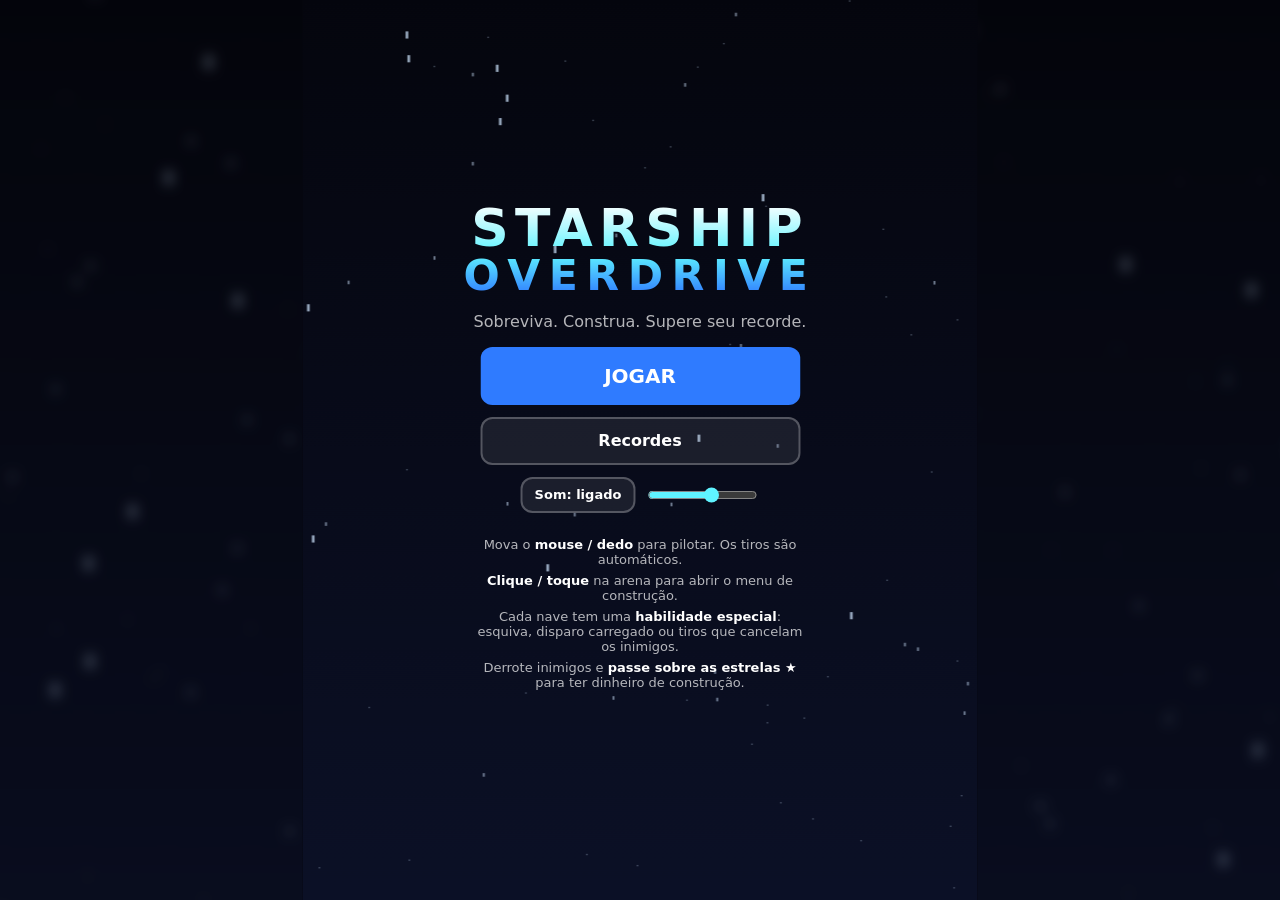
==== index.html @ ab58505d "upload dos arquivos" ====
<!DOCTYPE html>
<html lang="pt-BR">
<head>
  <meta charset="UTF-8">
  <meta name="viewport" content="width=device-width, initial-scale=1, maximum-scale=1, user-scalable=no, viewport-fit=cover">
  <title>Starship Overdrive — K101</title>
  <meta name="description" content="Shooter espacial arcade de sobrevivência infinita. Monte sua nave, evolua suas armas e vá o mais longe que puder.">
  <meta name="theme-color" content="#04050d">

  <!-- Identificação para a plataforma -->
  <meta name="k101-game" content="starship-overdrive">
  <meta name="k101-safe-top" content="52">

  <!-- Prévia de link (estático: redes sociais não executam JS) -->
  <link rel="canonical" href="https://k101.com.br/jogos/starship-overdrive/">
  <meta property="og:type" content="website">
  <meta property="og:title" content="Starship Overdrive">
  <meta property="og:description" content="Shooter espacial arcade de sobrevivência infinita. Monte sua nave e vá o mais longe que puder.">
  <meta property="og:image" content="https://k101.com.br/jogos/starship-overdrive/cover.webp">
  <meta property="og:url" content="https://k101.com.br/jogos/starship-overdrive/">

  <link rel="icon" href="/favicon.ico">
  <link rel="stylesheet" href="/shared/tema.css">
  <!-- CSS mínimo da tela de carregamento: aparece antes de qualquer script -->
  <style>
    html,body{margin:0;height:100%;background:#04050d}
    #ov-loading{position:fixed;inset:0;z-index:20;display:flex;flex-direction:column;align-items:center;justify-content:center;gap:18px;color:#fff;font:800 16px system-ui,sans-serif;background:#04050d}
    #ov-loading[hidden]{display:none}
  </style>
  <link rel="stylesheet" href="css/style.css">
  <link rel="stylesheet" href="css/hud.css">

  <!-- SDK da plataforma (menu flutuante, popup de saída). Módulo: não bloqueia o carregamento. -->
  <script type="module" src="/shared/k101.js"></script>
</head>
<body>
  <canvas id="side" aria-hidden="true"></canvas>
  <div id="stage" data-state="LOADING">
    <canvas id="game"></canvas>

    <!-- HUD (abaixo da reserva do menu K101: var(--k101-safe-top)) -->
    <div id="hud" hidden>
      <div class="hud-l">
        <div class="hp"><div class="hp-fill" id="hp-fill"></div><span id="hp-text">100/100</span></div>
        <div class="dodge" id="special-meter"><div id="dodge-fill"></div></div>
      </div>
      <div class="hud-r"><div id="h-score">0</div><div id="h-coins">0 ★</div><div id="h-wave">ONDA 1</div></div>
    </div>
    <div id="banner" hidden></div>
    <div id="tip" hidden><b>Toque na nave</b> para equipar sua primeira arma</div>
    <div id="toast" hidden></div>

    <!-- CARREGAMENTO (já nasce visível) -->
    <section id="ov-loading" class="ov">
      <h1 class="title"><span>STARSHIP</span><span>OVERDRIVE</span></h1>
      <div id="loading-progress">
        <p id="loading-text">Carregando…</p>
        <div class="loadbar"><div id="loading-fill"></div></div>
      </div>
      <div id="loading-error" hidden>
        <p>Não foi possível carregar o jogo.</p>
        <button type="button" class="btn" id="btn-reload" onclick="location.reload()">Tentar de novo</button>
        <a class="btn btn2" href="/">Voltar ao catálogo</a>
      </div>
    </section>

    <!-- MENU INICIAL -->
    <section id="ov-main" class="ov" hidden>
      <h1 class="title"><span>STARSHIP</span><span>OVERDRIVE</span></h1>
      <p class="tag">Sobreviva. Construa. Supere seu recorde.</p>
      <div class="col">
        <button type="button" class="btn big" id="btn-play">JOGAR</button>
        <button type="button" class="btn btn2" id="btn-records">Recordes</button>
        <div class="audio"><button type="button" class="btn btn2 small" id="btn-mute">Som: ligado</button><input id="vol" type="range" min="0" max="100" aria-label="Volume"></div>
      </div>
      <ul class="how">
        <li>Mova o <b>mouse / dedo</b> para pilotar. Os tiros são automáticos.</li>
        <li><b>Clique / toque</b> na arena para abrir o menu de construção.</li>
        <li>Cada nave tem uma <b>habilidade especial</b>: esquiva, disparo carregado ou tiros que cancelam os inimigos.</li>
        <li>Derrote inimigos e <b>passe sobre as estrelas ★</b> para ter dinheiro de construção.</li>
      </ul>
    </section>

    <!-- ESCOLHA DA NAVE -->
    <section id="ov-ships" class="ov" hidden>
      <h2>ESCOLHA SUA NAVE</h2>
      <div class="carousel" id="carousel">
        <button type="button" class="arrow l" id="ship-prev" aria-label="Nave anterior">‹</button>
        <div class="track" id="ship-list"></div>
        <button type="button" class="arrow r" id="ship-next" aria-label="Próxima nave">›</button>
      </div>
      <div class="dots" id="ship-dots"></div>
      <button type="button" class="btn big" id="btn-ship-pick">ESCOLHER</button>
      <button type="button" class="btn btn2" id="btn-ships-back">Voltar</button>
    </section>

    <!-- RECORDES LOCAIS -->
    <section id="ov-records" class="ov" hidden>
      <h2>RECORDES</h2>
      <div id="records-body" class="card records"></div>
      <button type="button" class="btn btn2" id="btn-records-back">Voltar</button>
    </section>

    <!-- PAUSA (popup de saída, anúncio, aba oculta) -->
    <section id="ov-pause" class="ov dim" hidden>
      <h2>PAUSADO</h2>
      <button type="button" class="btn big" id="btn-resume">CONTINUAR</button>
    </section>

    <!-- MENU DE CONSTRUÇÃO -->
    <section id="ov-build" class="ov build" hidden>
      <header class="b-head">
        <div class="b-title">CONSTRUÇÃO <small>jogo pausado</small></div>
        <div class="b-coins"><b id="b-coins">0</b> ★</div>
        <button type="button" class="icon-btn" id="b-mute" aria-label="Som">🔊</button>
      </header>
      <div class="b-ship" id="b-ship"><canvas id="b-canvas"></canvas></div>
      <div class="b-panel" id="b-panel"></div>
      <footer><button type="button" class="btn big" id="b-close">VOLTAR À PARTIDA</button></footer>
    </section>

    <!-- GAME OVER -->
    <section id="ov-end" class="ov dim" hidden>
      <h2>NAVE DESTRUÍDA</h2>
      <div id="end-best" class="best" hidden>NOVO RECORDE!</div>
      <div class="card endcard">
        <div class="big-num" id="end-score">0</div><div class="lbl">pontos</div>
        <div class="grid"><div><b id="end-wave">1</b><span>onda</span></div><div><b id="end-time">0:00</b><span>tempo</span></div><div><b id="end-kills">0</b><span>abates</span></div></div>
        <div class="rank" id="end-rank"></div>
      </div>
      <div class="col">
        <button type="button" class="btn big" id="btn-retry">JOGAR DE NOVO</button>
        <button type="button" class="btn btn2" id="btn-change">Trocar de nave</button>
        <button type="button" class="btn btn2" id="btn-menu">Menu principal</button>
      </div>
    </section>
  </div>

  <div id="rotate"><p>Gire o aparelho para a vertical</p></div>
  <script type="module" src="js/boot.js"></script>
</body>
</html>
---- css/style.css ----
/* style.css — layout, overlays e menu de construção. Cores/bordas/botões vêm de /shared/tema.css
   (variáveis --cor1…, --btn1-*, --borda…) com fallback; ajuste os aliases --g-* logo abaixo. */
*{box-sizing:border-box}
html,body{margin:0;height:100%;overflow:hidden;background:#04050d;overscroll-behavior:none;
  -webkit-user-select:none;user-select:none;-webkit-tap-highlight-color:transparent;touch-action:none;
  font-family:system-ui,-apple-system,"Segoe UI",Roboto,sans-serif;color:#fff}
[hidden]{display:none!important}
img{-webkit-user-drag:none;pointer-events:none}

/* Laterais (telas largas): continuação borrada do fundo do jogo. Só visual. */
#side{position:fixed;left:0;top:0;width:100vw;height:100vh;height:100dvh;z-index:0;display:none;filter:blur(6px) brightness(.8);transform:scale(1.05)}
#stage{z-index:1;
  /* aliases locais (ponto único para casar com o tema do site) */
  --g-accent:#2f7bff; --g-line:#5ff3ff; --g-card:#0d1228;
  --g-ok:#4dff9a; --g-warn:#ffd24a; --g-bad:#ff5470; --g-text2:rgba(255,255,255,.7);
  position:fixed;top:0;left:50%;transform:translateX(-50%);height:100vh;height:100dvh;
  width:min(100vw,calc(100vh*.75));width:min(100vw,calc(100dvh*.75));overflow:hidden;background:#04050d;
}
#game{position:absolute;inset:0;width:100%;height:100%;display:block;transition:filter .2s}
#stage[data-state=PLAYING],#stage[data-state=PLAYING] *{cursor:none}   /* cursor oculto durante o combate (PC) */
#stage[data-state=BUILD] #game,#stage[data-state=PAUSED] #game{filter:brightness(.35) blur(2px)}

/* ---------- overlays ---------- */
.ov{position:absolute;inset:0;z-index:20;display:flex;flex-direction:column;align-items:center;justify-content:center;gap:16px;
  padding:calc(var(--k101-safe-top,0px) + 10px + env(safe-area-inset-top,0px)) 20px calc(18px + env(safe-area-inset-bottom,0px));text-align:center}
.ov.dim{background:rgba(2,3,10,.72);backdrop-filter:blur(3px)}
.ov h2{margin:0;font-size:24px;letter-spacing:.08em}
.col{display:flex;flex-direction:column;gap:12px;width:min(320px,100%)}
.title{margin:0;display:flex;flex-direction:column;line-height:1;font-weight:900;letter-spacing:.12em;font-size:clamp(30px,9vw,52px);
  background:linear-gradient(180deg,#fff,var(--g-line) 55%,var(--g-accent));-webkit-background-clip:text;background-clip:text;color:transparent}
.title span:last-child{letter-spacing:.2em;font-size:.82em}
.tag{margin:0;color:var(--g-text2)}
.how{margin:8px 0 0;padding:0;list-style:none;max-width:340px;font-size:13px;color:var(--g-text2);display:flex;flex-direction:column;gap:6px}
.how b{color:#fff}

.loadbar{width:min(260px,70vw);height:10px;border-radius:99px;background:rgba(255,255,255,.12);overflow:hidden}
#loading-fill{height:100%;width:0;background:linear-gradient(90deg,var(--g-line),var(--g-accent));transition:width .15s}
#loading-text{margin:0 0 8px;color:var(--g-text2)}
#loading-error{display:flex;flex-direction:column;gap:12px;align-items:center}

/* ---------- botões e cartões ---------- */
.btn{all:unset;box-sizing:border-box;cursor:pointer;text-align:center;padding:13px 18px;font:800 16px/1.1 system-ui,-apple-system,"Segoe UI",Roboto,sans-serif;
  border-radius:12px;border:2px solid transparent;
  background:var(--g-accent);color:#fff;transition:background .15s,transform .1s}
.btn:hover{filter:brightness(1.12)}
.btn:active{transform:scale(.97)}
.btn:focus-visible{outline:2px solid #fff;outline-offset:2px}
.btn2{background:rgba(255,255,255,.08);color:#fff;border-color:rgba(255,255,255,.25)}
.btn2:hover{background:rgba(255,255,255,.16)}
.btn.big{font-size:20px;padding:16px 18px}
.btn.small{padding:9px 12px;font-size:13px}
.btn[disabled]{opacity:.45;cursor:not-allowed;filter:none}
.card{background:var(--g-card);border:1px solid rgba(255,255,255,.14);border-radius:16px}
.audio{display:flex;gap:10px;align-items:center;justify-content:center}
.audio input{width:110px;accent-color:var(--g-line)}
.icon-btn{all:unset;cursor:pointer;width:36px;height:36px;display:grid;place-items:center;border-radius:50%;background:rgba(255,255,255,.1);font-size:18px}

/* ---------- seleção de nave (carrossel: uma nave por vez) ---------- */
.carousel{position:relative;width:100%;overflow:hidden;touch-action:pan-y}
.track{display:flex;width:100%;transition:transform .32s cubic-bezier(.2,.8,.2,1)}
.slide{flex:0 0 100%;min-width:0;padding:0 44px;display:flex;flex-direction:column;align-items:center;gap:6px;text-align:center}
.hero{width:min(62vw,220px,28dvh);aspect-ratio:1}.hero canvas{width:100%;height:100%;display:block}
.slide h3{margin:0;font-size:26px;letter-spacing:.05em}.slide h3 small{display:block;color:var(--g-line);font-weight:700;font-size:13px;margin-top:2px}
.slide .stats{width:min(300px,100%);margin-top:6px}
.slide .sp{margin:6px 0 0;font-size:12px;color:var(--g-text2);max-width:320px}.slide .sp b{color:var(--g-warn)}
.arrow{all:unset;cursor:pointer;position:absolute;top:calc(min(62vw,220px,28dvh)/2 - 8px);z-index:2;width:38px;height:56px;display:grid;place-items:center;font-size:40px;font-weight:900;color:#fff;border-radius:12px;background:rgba(255,255,255,.08)}
.arrow.l{left:4px}.arrow.r{right:4px}.arrow[disabled]{opacity:.2;cursor:default}
.dots{display:flex;gap:8px}.dots s{display:block;width:9px;height:9px;border-radius:50%;background:rgba(255,255,255,.25)}.dots s.on{background:var(--g-line);transform:scale(1.25)}
.stats{display:flex;flex-direction:column;gap:4px;font-size:12px;color:var(--g-text2)}
.stats label{display:flex;align-items:center;gap:6px;justify-content:space-between}
.stats i{flex:none;width:130px;height:7px;border-radius:9px;background:rgba(255,255,255,.12);overflow:hidden}
.stats i b{display:block;height:100%;background:var(--g-line)}
.stats span{color:var(--g-line);letter-spacing:2px}

/* ---------- recordes e game over ---------- */
.records{width:100%;padding:14px;max-height:68%;overflow:auto}
.records table{width:100%;border-collapse:collapse;font-size:13px}
.records th{color:var(--g-text2);font-weight:600;font-size:11px;text-align:right;padding:4px}
.records td{padding:7px 4px;text-align:right;border-top:1px solid rgba(255,255,255,.08)}
.records th:first-child,.records td:first-child{text-align:left;color:var(--g-warn)}
.records .empty,.records .note{color:var(--g-text2);font-size:12px;margin:8px 0 0}
.endcard{padding:18px 22px;width:min(320px,100%)}
.big-num{font-size:44px;font-weight:900;color:var(--g-warn)}.lbl{color:var(--g-text2);font-size:12px;margin-bottom:12px}
.grid{display:grid;grid-template-columns:repeat(3,1fr);gap:8px}.grid b{display:block;font-size:20px}.grid span{font-size:11px;color:var(--g-text2)}
.rank{margin-top:12px;font-weight:700;color:var(--g-line)}
.best{color:var(--g-ok);font-weight:900;letter-spacing:.1em;animation:pulse 1s infinite alternate}
@keyframes pulse{to{transform:scale(1.08)}}

/* ---------- menu de construção (lista) ---------- */
.build{justify-content:flex-start;gap:8px;background:rgba(2,3,10,.55);padding-top:calc(var(--k101-safe-top,0px) + 4px + env(safe-area-inset-top,0px))}
.b-head{width:100%;display:flex;align-items:center;gap:10px}
.b-title{flex:1;text-align:left;font-weight:900;letter-spacing:.08em}.b-title small{display:block;font-size:10px;color:var(--g-warn);letter-spacing:.05em}
.b-coins{font-size:22px;font-weight:900;color:var(--g-warn);padding:4px 12px;border-radius:99px;background:rgba(255,210,74,.12);border:1px solid rgba(255,210,74,.4)}
.b-ship{position:relative;flex:none}
.b-ship canvas{position:absolute;inset:0}
.slot{all:unset;cursor:pointer;position:absolute;width:calc(46px*var(--pvs,1));height:calc(46px*var(--pvs,1));min-width:30px;min-height:30px;transform:translate(-50%,-50%);
  border-radius:50%;display:grid;place-items:center;background:rgba(8,12,30,.9);border:2px dashed rgba(255,255,255,.6);font-weight:900;font-size:20px;color:#fff}
.slot.filled{border:2px solid var(--g-line)}
.slot img{width:78%;height:78%}
.slot.sel{border-color:var(--g-warn);box-shadow:0 0 0 3px rgba(255,210,74,.35);border-style:solid}
.b-shipbtn{all:unset;cursor:pointer;position:absolute;left:50%;transform:translate(-50%,0);padding:5px 16px;border-radius:99px;font-weight:900;font-size:13px;letter-spacing:.1em;
  background:var(--g-line);color:#04101a;box-shadow:0 0 0 3px rgba(95,243,255,.3),0 4px 12px rgba(0,0,0,.5);animation:nudge 1.6s ease-in-out infinite}
.b-shipbtn::before{content:"▲";font-size:.7em;margin-right:6px}
.b-shipbtn.sel{background:var(--g-warn);box-shadow:0 0 0 3px rgba(255,210,74,.35)}
@keyframes nudge{50%{box-shadow:0 0 0 7px rgba(95,243,255,.12),0 4px 12px rgba(0,0,0,.5)}}
.b-panel{flex:1;min-height:0;width:100%;overflow-y:auto;overflow-x:hidden;text-align:left;padding:10px;touch-action:pan-y;
  background:var(--g-card);border:1px solid rgba(255,255,255,.14);border-radius:16px}
.build footer{width:100%;flex:none}.build footer .btn{width:100%}
.hint{color:var(--g-text2);font-size:14px;line-height:1.5;padding:8px}.hint b{color:#fff}
.b-panel h3{margin:0 0 4px;font-size:17px}.b-panel h3 small{color:var(--g-text2);font-size:12px;font-weight:600;margin-left:6px}
.sub{margin:4px 0 8px;font-size:12px;color:var(--g-text2)}.sub .sp{color:var(--g-warn)}
.mods,.branches{display:flex;flex-direction:column;gap:8px}
.mod,.branch{display:flex;gap:10px;align-items:center;padding:8px;border-radius:12px;background:rgba(255,255,255,.05);border:1px solid rgba(255,255,255,.1)}
.mod img{width:42px;height:42px;flex:none}
.mod-info{flex:1;min-width:0;display:flex;flex-direction:column;font-size:11px;color:var(--g-text2)}.mod-info b{color:#fff;font-size:14px}.mod-info em{font-style:normal;color:var(--g-line)}
.mod.poor{opacity:.8}
.buy{flex:none;padding:9px 12px;font-size:14px;display:flex;flex-direction:column;gap:2px;min-width:84px}.buy small{font-size:10px;font-weight:700;color:inherit}
.w-head{display:flex;gap:10px;align-items:flex-start;margin-bottom:10px}.w-head>img{width:46px;height:46px}.w-head>div{flex:1;min-width:0}
.chips{display:flex;flex-wrap:wrap;gap:5px}.chips span{font-size:11px;padding:2px 8px;border-radius:99px;background:rgba(255,255,255,.08);font-weight:700}.chips i{font-style:normal;color:var(--g-text2);font-weight:500;margin-right:4px}
.br-info{flex:1;min-width:0;font-size:12px;color:var(--g-text2)}.br-info>b{color:#fff;font-size:14px;display:flex;align-items:center;gap:8px}
.pips{display:inline-flex;gap:3px}.pips s{display:block;width:8px;height:8px;border-radius:50%;background:rgba(255,255,255,.22)}.pips s.on{background:var(--g-ok)}
.lv{margin:4px 0 0;padding:0;list-style:none;display:flex;flex-direction:column;gap:2px;font-size:11px}.lv b{color:#fff}
.lv .own{color:var(--g-ok)}.lv .nxt{color:#fff}.lv li:not(.own):not(.nxt){opacity:.55}
.maxed{flex:none;min-width:84px;text-align:center;color:var(--g-ok);font-weight:900;font-size:13px}

/* ---------- avisos ---------- */
#banner{position:absolute;z-index:15;left:0;right:0;top:34%;text-align:center;pointer-events:none;opacity:0}
#banner b{display:block;font-size:44px;font-weight:900;letter-spacing:.15em;text-shadow:0 0 18px rgba(95,243,255,.6)}
#banner span{display:block;font-size:14px;color:var(--g-warn);margin-top:6px}
#banner.show{animation:ban 2.2s ease-out forwards}
@keyframes ban{0%{opacity:0;transform:scale(1.3)}15%{opacity:1;transform:scale(1)}75%{opacity:1}100%{opacity:0}}
#toast{position:absolute;z-index:40;left:50%;bottom:calc(86px + env(safe-area-inset-bottom,0px));transform:translateX(-50%);padding:8px 16px;border-radius:99px;background:rgba(10,15,38,.95);border:1px solid var(--g-ok);font-size:13px;font-weight:700;pointer-events:none;white-space:nowrap}
#rotate{display:none;position:fixed;inset:0;z-index:2147482000;background:#04050d;place-items:center;text-align:center;font-weight:800}
@media (orientation:landscape) and (pointer:coarse) and (max-height:500px){#rotate{display:grid}}
@media (prefers-reduced-motion:reduce){#banner.show{animation-duration:.01s}.best{animation:none}}
.rm{margin-top:12px;width:100%;background:#d62839;border-color:#ff6b7a;color:#fff}.rm:hover{background:#e63a4b}.rm.confirm{background:#ff1f3d;border-color:#fff;animation:pulse .6s infinite alternate}

/* grade de cards (2 colunas): armas para instalar e ramos de melhoria */
.grid2{display:grid;grid-template-columns:1fr 1fr;gap:8px}
.gcard{display:flex;flex-direction:column;align-items:center;gap:4px;padding:10px 8px;text-align:center;border-radius:12px;background:rgba(255,255,255,.05);border:1px solid rgba(255,255,255,.12)}
.gcard>b{font-size:14px}.gcard .g-d{font-size:11px;color:var(--g-text2);line-height:1.25}.gcard .g-n{font-size:12px;font-weight:800;color:#fff}.gcard em{font-style:normal;font-size:10px;color:var(--g-line)}
.gcard.poor{opacity:.85}
.g-ico{width:64px;height:64px}.g-ico.sm{width:30px;height:30px;margin-bottom:-2px}
.gcard .buy{margin-top:auto;width:100%;min-width:0;flex-direction:row;justify-content:center;padding:9px 6px}
.gcard .maxed{margin-top:auto;min-width:0;padding:9px 0}
---- css/hud.css ----
/* hud.css — HUD da partida. Fica ABAIXO do menu flutuante da plataforma (var(--k101-safe-top)). */
#hud{position:absolute;z-index:10;left:0;right:0;pointer-events:none;display:flex;justify-content:space-between;align-items:flex-start;
  padding:0 10px;top:calc(var(--k101-safe-top,0px) + 6px + env(safe-area-inset-top,0px));font-weight:800;text-shadow:0 1px 3px #000}
.hud-l{width:44%;max-width:210px}
.hp{position:relative;height:18px;border-radius:99px;background:rgba(0,0,0,.55);border:1px solid rgba(255,255,255,.3);overflow:hidden}
.hp-fill{height:100%;width:100%;background:#4dff9a;transition:width .12s}.hp-fill.low{background:#ff5470}
.hp span{position:absolute;inset:0;display:grid;place-items:center;font-size:11px}
.dodge{margin-top:5px;height:5px;border-radius:9px;background:rgba(255,255,255,.18);overflow:hidden}
.dodge div{height:100%;width:100%;background:#ffffff80}.dodge.ready div{background:#5ff3ff}
.dodge[data-kind=overcharge].ready div{background:#ffd24a}
.hud-r{text-align:right;display:flex;flex-direction:column;gap:2px}
#h-score{font-size:20px}#h-coins{font-size:14px;color:#ffd24a}#h-wave{font-size:11px;color:#9fb3ff;letter-spacing:.1em}

/* balão de dica (antes da 1ª arma): aponta para a nave */
#tip{position:absolute;z-index:12;transform:translate(-50%,-100%);pointer-events:none;padding:9px 14px;border-radius:14px;background:#0a0f26;border:2px solid #5ff3ff;
  font-size:13px;text-align:center;color:#cfe6ff;text-shadow:none;box-shadow:0 4px 14px rgba(0,0,0,.5);animation:tipb 1.2s ease-in-out infinite;white-space:nowrap}
#tip b{color:#fff}
#tip::after{content:"";position:absolute;left:50%;bottom:-8px;width:12px;height:12px;transform:translateX(-50%) rotate(45deg);background:#0a0f26;border-right:2px solid #5ff3ff;border-bottom:2px solid #5ff3ff}
@keyframes tipb{50%{margin-top:-6px}}
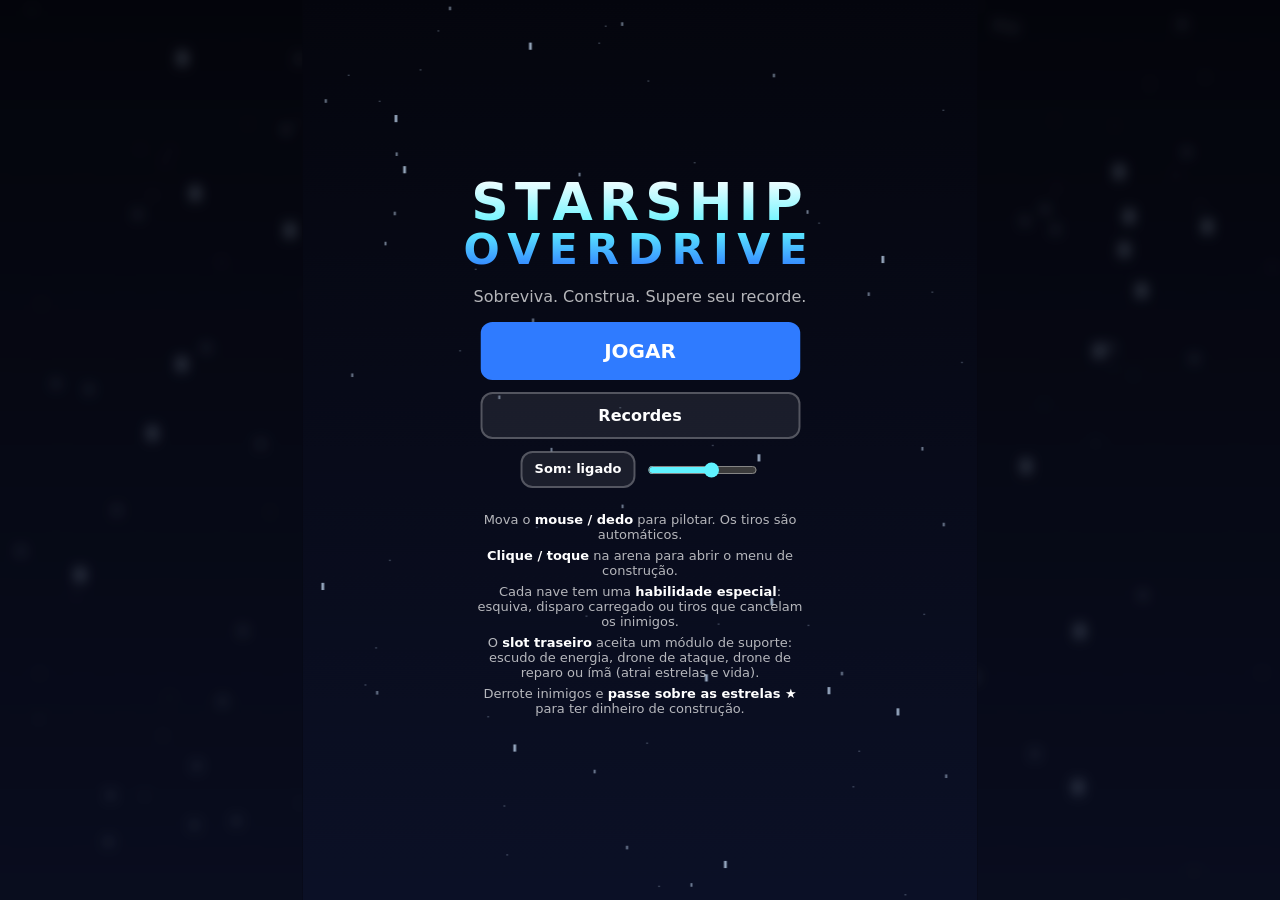
==== commit 9389dea6: "v6.0" ====
--- a/index.html
+++ b/index.html
@@ -43,6 +43,7 @@
       <div class="hud-l">
         <div class="hp"><div class="hp-fill" id="hp-fill"></div><span id="hp-text">100/100</span></div>
         <div class="dodge" id="special-meter"><div id="dodge-fill"></div></div>
+        <div class="sup" id="sup-meter" hidden><img id="sup-ico" alt=""><div class="sup-bar"><div id="sup-fill"></div></div></div>
       </div>
       <div class="hud-r"><div id="h-score">0</div><div id="h-coins">0 ★</div><div id="h-wave">ONDA 1</div></div>
     </div>
@@ -77,6 +78,7 @@
         <li>Mova o <b>mouse / dedo</b> para pilotar. Os tiros são automáticos.</li>
         <li><b>Clique / toque</b> na arena para abrir o menu de construção.</li>
         <li>Cada nave tem uma <b>habilidade especial</b>: esquiva, disparo carregado ou tiros que cancelam os inimigos.</li>
+        <li>O <b>slot traseiro</b> aceita um módulo de suporte: escudo de energia, drone de ataque, drone de reparo ou ímã (atrai estrelas e vida).</li>
         <li>Derrote inimigos e <b>passe sobre as estrelas ★</b> para ter dinheiro de construção.</li>
       </ul>
     </section>
@@ -103,6 +105,7 @@
 
     <!-- PAUSA (popup de saída, anúncio, aba oculta) -->
     <section id="ov-pause" class="ov dim" hidden>
+      <button type="button" class="btn btn2 small quit top" id="btn-pause-quit" data-label="‹ Menu principal">‹ Menu principal</button>
       <h2>PAUSADO</h2>
       <button type="button" class="btn big" id="btn-resume">CONTINUAR</button>
     </section>
@@ -110,6 +113,7 @@
     <!-- MENU DE CONSTRUÇÃO -->
     <section id="ov-build" class="ov build" hidden>
       <header class="b-head">
+        <button type="button" class="btn btn2 small quit" id="b-quit" data-label="‹ Menu">‹ Menu</button>
         <div class="b-title">CONSTRUÇÃO <small>jogo pausado</small></div>
         <div class="b-coins"><b id="b-coins">0</b> ★</div>
         <button type="button" class="icon-btn" id="b-mute" aria-label="Som">🔊</button>
--- a/css/style.css
+++ b/css/style.css
@@ -89,8 +89,8 @@
 /* ---------- menu de construção (lista) ---------- */
 .build{justify-content:flex-start;gap:8px;background:rgba(2,3,10,.55);padding-top:calc(var(--k101-safe-top,0px) + 4px + env(safe-area-inset-top,0px))}
 .b-head{width:100%;display:flex;align-items:center;gap:10px}
-.b-title{flex:1;text-align:left;font-weight:900;letter-spacing:.08em}.b-title small{display:block;font-size:10px;color:var(--g-warn);letter-spacing:.05em}
-.b-coins{font-size:22px;font-weight:900;color:var(--g-warn);padding:4px 12px;border-radius:99px;background:rgba(255,210,74,.12);border:1px solid rgba(255,210,74,.4)}
+.b-title{flex:1;min-width:0;white-space:nowrap;font-size:14px;text-align:left;font-weight:900;letter-spacing:.08em}.b-title small{display:block;font-size:10px;color:var(--g-warn);letter-spacing:.05em}
+.b-coins{font-size:20px;white-space:nowrap;font-weight:900;color:var(--g-warn);padding:4px 12px;border-radius:99px;background:rgba(255,210,74,.12);border:1px solid rgba(255,210,74,.4)}
 .b-ship{position:relative;flex:none}
 .b-ship canvas{position:absolute;inset:0}
 .slot{all:unset;cursor:pointer;position:absolute;width:calc(46px*var(--pvs,1));height:calc(46px*var(--pvs,1));min-width:30px;min-height:30px;transform:translate(-50%,-50%);
@@ -99,10 +99,9 @@
 .slot img{width:78%;height:78%}
 .slot.sel{border-color:var(--g-warn);box-shadow:0 0 0 3px rgba(255,210,74,.35);border-style:solid}
 .b-shipbtn{all:unset;cursor:pointer;position:absolute;left:50%;transform:translate(-50%,0);padding:5px 16px;border-radius:99px;font-weight:900;font-size:13px;letter-spacing:.1em;
-  background:var(--g-line);color:#04101a;box-shadow:0 0 0 3px rgba(95,243,255,.3),0 4px 12px rgba(0,0,0,.5);animation:nudge 1.6s ease-in-out infinite}
-.b-shipbtn::before{content:"▲";font-size:.7em;margin-right:6px}
-.b-shipbtn.sel{background:var(--g-warn);box-shadow:0 0 0 3px rgba(255,210,74,.35)}
-@keyframes nudge{50%{box-shadow:0 0 0 7px rgba(95,243,255,.12),0 4px 12px rgba(0,0,0,.5)}}
+  background:rgba(8,12,30,.9);color:#fff;border:2px solid var(--g-line)}     /* mesmo estilo de um slot ocupado: fundo escuro + contorno azul */
+.b-shipbtn::before{content:"▲";font-size:.7em;margin-right:6px;color:var(--g-line)}
+.b-shipbtn.sel{border-color:var(--g-warn);box-shadow:0 0 0 3px rgba(255,210,74,.35)}
 .b-panel{flex:1;min-height:0;width:100%;overflow-y:auto;overflow-x:hidden;text-align:left;padding:10px;touch-action:pan-y;
   background:var(--g-card);border:1px solid rgba(255,255,255,.14);border-radius:16px}
 .build footer{width:100%;flex:none}.build footer .btn{width:100%}
@@ -133,6 +132,25 @@
 #rotate{display:none;position:fixed;inset:0;z-index:2147482000;background:#04050d;place-items:center;text-align:center;font-weight:800}
 @media (orientation:landscape) and (pointer:coarse) and (max-height:500px){#rotate{display:grid}}
 @media (prefers-reduced-motion:reduce){#banner.show{animation-duration:.01s}.best{animation:none}}
+/* sair da partida (pausa e menu de construção): pede um 2º toque */
+.quit{flex:none;padding:8px 12px;font-size:12px;white-space:nowrap}
+.quit.top{position:absolute;left:14px;top:calc(var(--k101-safe-top,0px) + 8px + env(safe-area-inset-top,0px))}
+.quit.confirm{background:#d62839;border-color:#ff6b7a;color:#fff}
+
+/* HUD: módulo de suporte (ícone + barra: vida do efeito quando ativo · progresso da recarga quando não) */
+.sup{margin-top:5px;display:flex;align-items:center;gap:5px}
+.sup img{width:20px;height:20px;flex:none;opacity:.55}.sup.active img{opacity:1}
+.sup-bar{flex:1;height:5px;border-radius:9px;background:rgba(255,255,255,.18);overflow:hidden}.sup-bar div{height:100%;width:0;transition:width .12s}
+/* barra de vida pulsa em verde enquanto a nave regenera */
+.hp.regen{box-shadow:0 0 0 1px rgba(124,255,178,.75),0 0 10px rgba(124,255,178,.55);animation:regen 1s ease-in-out infinite alternate}
+@keyframes regen{to{box-shadow:0 0 0 1px rgba(124,255,178,.35),0 0 3px rgba(124,255,178,.2)}}
+
+/* slot do módulo de suporte: losango verde (diferente do círculo dos slots de arma) */
+.slot.support{border-radius:10px;transform:translate(-50%,-50%) rotate(45deg);border:2px dashed #7cffb2;color:#7cffb2;background:rgba(10,30,26,.92);width:calc(40px*var(--pvs,1));height:calc(40px*var(--pvs,1));min-width:28px;min-height:28px}
+.slot.support>*{transform:rotate(-45deg)}
+.slot.support.filled{border-style:solid;border-color:#7cffb2}
+.slot.support.sel{border-color:var(--g-warn);box-shadow:0 0 0 3px rgba(255,210,74,.35);border-style:solid}
+.g-ico.br{width:46px;height:46px;margin-bottom:-2px}
 .rm{margin-top:12px;width:100%;background:#d62839;border-color:#ff6b7a;color:#fff}.rm:hover{background:#e63a4b}.rm.confirm{background:#ff1f3d;border-color:#fff;animation:pulse .6s infinite alternate}
 
 /* grade de cards (2 colunas): armas para instalar e ramos de melhoria */
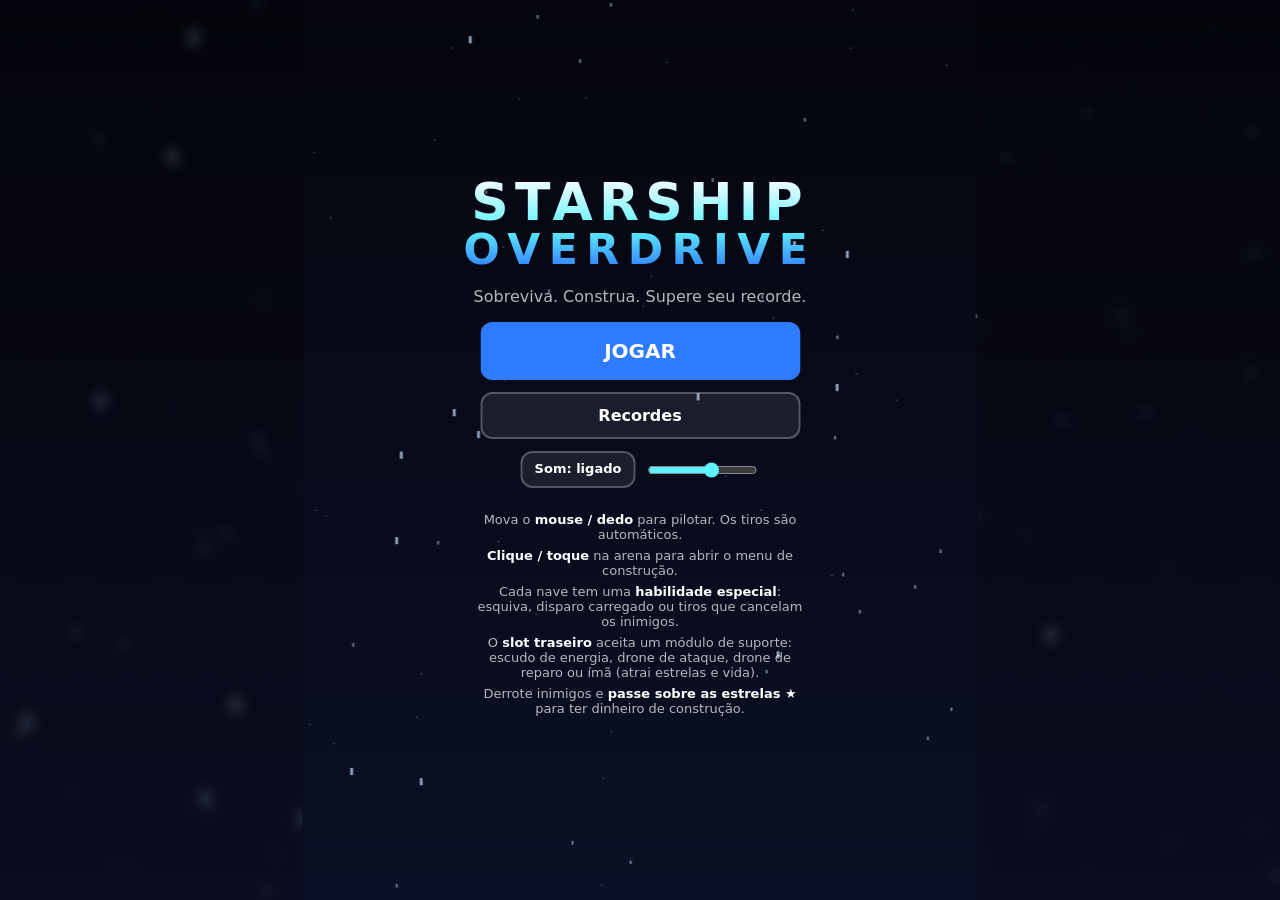
==== commit 5dda7022: "v7.0" ====
--- a/index.html
+++ b/index.html
@@ -105,7 +105,7 @@
 
     <!-- PAUSA (popup de saída, anúncio, aba oculta) -->
     <section id="ov-pause" class="ov dim" hidden>
-      <button type="button" class="btn btn2 small quit top" id="btn-pause-quit" data-label="‹ Menu principal">‹ Menu principal</button>
+      <button type="button" class="btn btn2 small quit top" id="btn-pause-quit">‹ Menu principal</button>
       <h2>PAUSADO</h2>
       <button type="button" class="btn big" id="btn-resume">CONTINUAR</button>
     </section>
@@ -113,14 +113,25 @@
     <!-- MENU DE CONSTRUÇÃO -->
     <section id="ov-build" class="ov build" hidden>
       <header class="b-head">
-        <button type="button" class="btn btn2 small quit" id="b-quit" data-label="‹ Menu">‹ Menu</button>
         <div class="b-title">CONSTRUÇÃO <small>jogo pausado</small></div>
         <div class="b-coins"><b id="b-coins">0</b> ★</div>
         <button type="button" class="icon-btn" id="b-mute" aria-label="Som">🔊</button>
+        <button type="button" class="btn btn2 small quit" id="b-quit">Menu</button>
       </header>
       <div class="b-ship" id="b-ship"><canvas id="b-canvas"></canvas></div>
       <div class="b-panel" id="b-panel"></div>
       <footer><button type="button" class="btn big" id="b-close">VOLTAR À PARTIDA</button></footer>
+    </section>
+
+    <!-- CAIXA DE CONFIRMAÇÃO (centro da tela; usada por "remover arma/módulo" e "voltar ao menu principal") -->
+    <section id="ov-confirm" class="ov dim dlg-wrap" hidden role="dialog" aria-modal="true" aria-labelledby="dlg-msg">
+      <div class="dlg">
+        <p id="dlg-msg"></p>
+        <div class="dlg-btns">
+          <button type="button" class="btn btn2" id="dlg-no">Não</button>
+          <button type="button" class="btn" id="dlg-yes">Sim</button>
+        </div>
+      </div>
     </section>
 
     <!-- GAME OVER -->
--- a/css/style.css
+++ b/css/style.css
@@ -100,7 +100,6 @@
 .slot.sel{border-color:var(--g-warn);box-shadow:0 0 0 3px rgba(255,210,74,.35);border-style:solid}
 .b-shipbtn{all:unset;cursor:pointer;position:absolute;left:50%;transform:translate(-50%,0);padding:5px 16px;border-radius:99px;font-weight:900;font-size:13px;letter-spacing:.1em;
   background:rgba(8,12,30,.9);color:#fff;border:2px solid var(--g-line)}     /* mesmo estilo de um slot ocupado: fundo escuro + contorno azul */
-.b-shipbtn::before{content:"▲";font-size:.7em;margin-right:6px;color:var(--g-line)}
 .b-shipbtn.sel{border-color:var(--g-warn);box-shadow:0 0 0 3px rgba(255,210,74,.35)}
 .b-panel{flex:1;min-height:0;width:100%;overflow-y:auto;overflow-x:hidden;text-align:left;padding:10px;touch-action:pan-y;
   background:var(--g-card);border:1px solid rgba(255,255,255,.14);border-radius:16px}
@@ -135,7 +134,20 @@
 /* sair da partida (pausa e menu de construção): pede um 2º toque */
 .quit{flex:none;padding:8px 12px;font-size:12px;white-space:nowrap}
 .quit.top{position:absolute;left:14px;top:calc(var(--k101-safe-top,0px) + 8px + env(safe-area-inset-top,0px))}
-.quit.confirm{background:#d62839;border-color:#ff6b7a;color:#fff}
+.b-head .quit{padding:8px 11px}
+
+/* caixa de confirmação (centro da tela, por cima de tudo) */
+.dlg-wrap{z-index:60;background:rgba(2,3,10,.7)}
+.dlg{width:min(320px,86%);padding:22px 20px 18px;border-radius:16px;background:var(--g-card,#0d1430);border:1px solid rgba(255,255,255,.22);box-shadow:0 10px 40px rgba(0,0,0,.6);text-align:center}
+.dlg p{margin:0 0 18px;font-size:17px;font-weight:800;line-height:1.35}
+.dlg-btns{display:flex;gap:10px}.dlg-btns .btn{flex:1}
+
+/* melhorias do módulo de suporte: 3 níveis em lista */
+.lvlist{display:flex;flex-direction:column;gap:8px}
+.lvrow{display:flex;align-items:center;gap:10px;padding:8px;border-radius:12px;background:rgba(255,255,255,.05);border:1px solid rgba(255,255,255,.12)}
+.lvrow .g-ico.br{flex:none;margin:0}
+.lv-i{flex:1;min-width:0;display:flex;flex-direction:column;gap:2px}.lv-i b{font-size:13px}.lv-i span{font-size:11px;color:var(--g-text2);line-height:1.25}
+.lvrow .buy{min-width:84px}.lvrow.own{border-color:rgba(124,255,178,.4)}.lvrow.lock{opacity:.55}.lv-cost{flex:none;min-width:84px;text-align:center;font-weight:800;font-size:13px;color:var(--g-text2)}
 
 /* HUD: módulo de suporte (ícone + barra: vida do efeito quando ativo · progresso da recarga quando não) */
 .sup{margin-top:5px;display:flex;align-items:center;gap:5px}
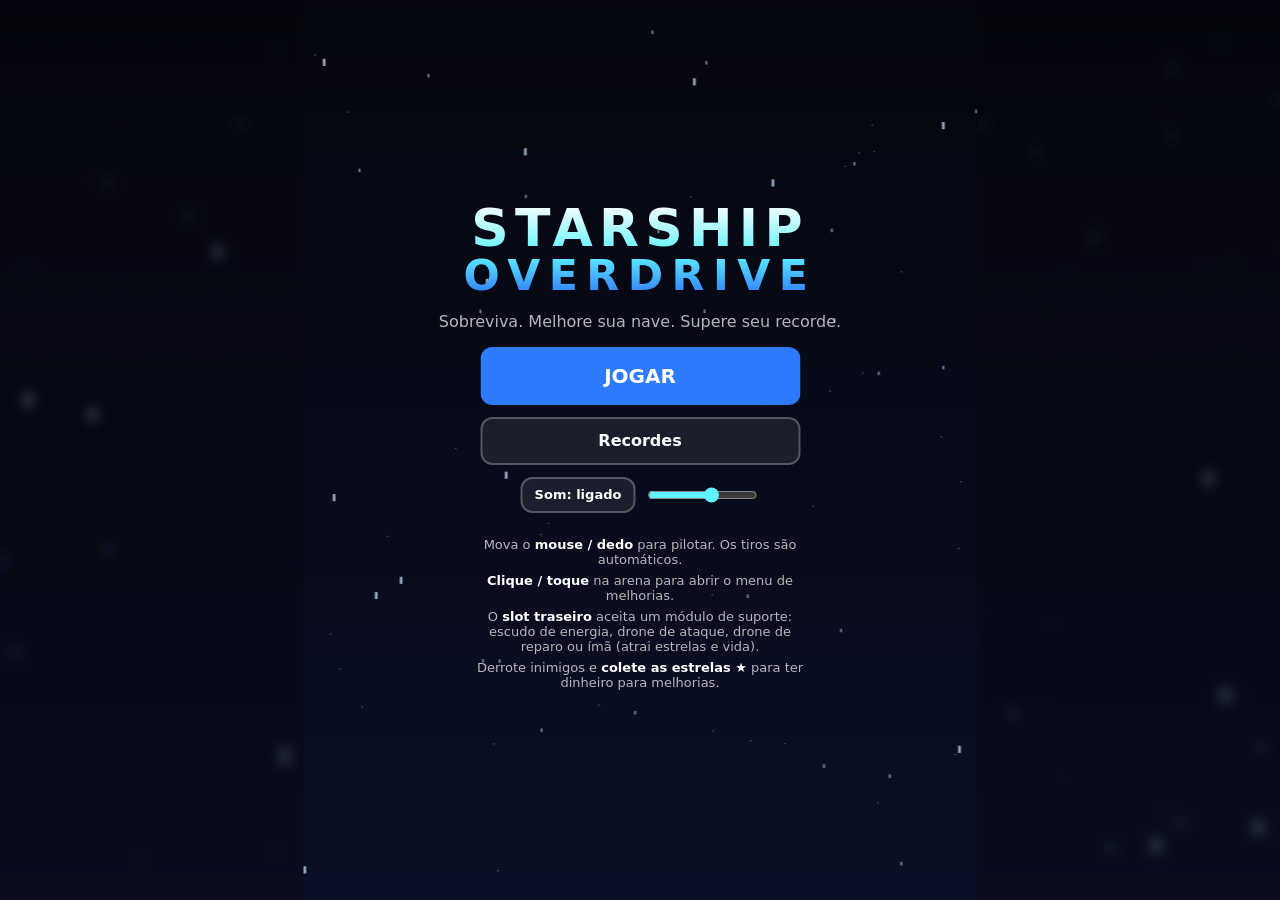
==== commit d62e4fdf: "v8.0" ====
--- a/index.html
+++ b/index.html
@@ -3,7 +3,7 @@
 <head>
   <meta charset="UTF-8">
   <meta name="viewport" content="width=device-width, initial-scale=1, maximum-scale=1, user-scalable=no, viewport-fit=cover">
-  <title>Starship Overdrive — K101</title>
+  <title>Starship Overdrive</title>
   <meta name="description" content="Shooter espacial arcade de sobrevivência infinita. Monte sua nave, evolua suas armas e vá o mais longe que puder.">
   <meta name="theme-color" content="#04050d">
 
@@ -68,7 +68,7 @@
     <!-- MENU INICIAL -->
     <section id="ov-main" class="ov" hidden>
       <h1 class="title"><span>STARSHIP</span><span>OVERDRIVE</span></h1>
-      <p class="tag">Sobreviva. Construa. Supere seu recorde.</p>
+      <p class="tag">Sobreviva. Melhore sua nave. Supere seu recorde.</p>
       <div class="col">
         <button type="button" class="btn big" id="btn-play">JOGAR</button>
         <button type="button" class="btn btn2" id="btn-records">Recordes</button>
@@ -76,10 +76,9 @@
       </div>
       <ul class="how">
         <li>Mova o <b>mouse / dedo</b> para pilotar. Os tiros são automáticos.</li>
-        <li><b>Clique / toque</b> na arena para abrir o menu de construção.</li>
-        <li>Cada nave tem uma <b>habilidade especial</b>: esquiva, disparo carregado ou tiros que cancelam os inimigos.</li>
+        <li><b>Clique / toque</b> na arena para abrir o menu de melhorias.</li>
         <li>O <b>slot traseiro</b> aceita um módulo de suporte: escudo de energia, drone de ataque, drone de reparo ou ímã (atrai estrelas e vida).</li>
-        <li>Derrote inimigos e <b>passe sobre as estrelas ★</b> para ter dinheiro de construção.</li>
+        <li>Derrote inimigos e <b>colete as estrelas ★</b> para ter dinheiro para melhorias.</li>
       </ul>
     </section>
 
@@ -110,10 +109,10 @@
       <button type="button" class="btn big" id="btn-resume">CONTINUAR</button>
     </section>
 
-    <!-- MENU DE CONSTRUÇÃO -->
+    <!-- MENU DE MELHORIAS -->
     <section id="ov-build" class="ov build" hidden>
       <header class="b-head">
-        <div class="b-title">CONSTRUÇÃO <small>jogo pausado</small></div>
+        <div class="b-title">MELHORIAS <small>jogo pausado</small></div>
         <div class="b-coins"><b id="b-coins">0</b> ★</div>
         <button type="button" class="icon-btn" id="b-mute" aria-label="Som">🔊</button>
         <button type="button" class="btn btn2 small quit" id="b-quit">Menu</button>
